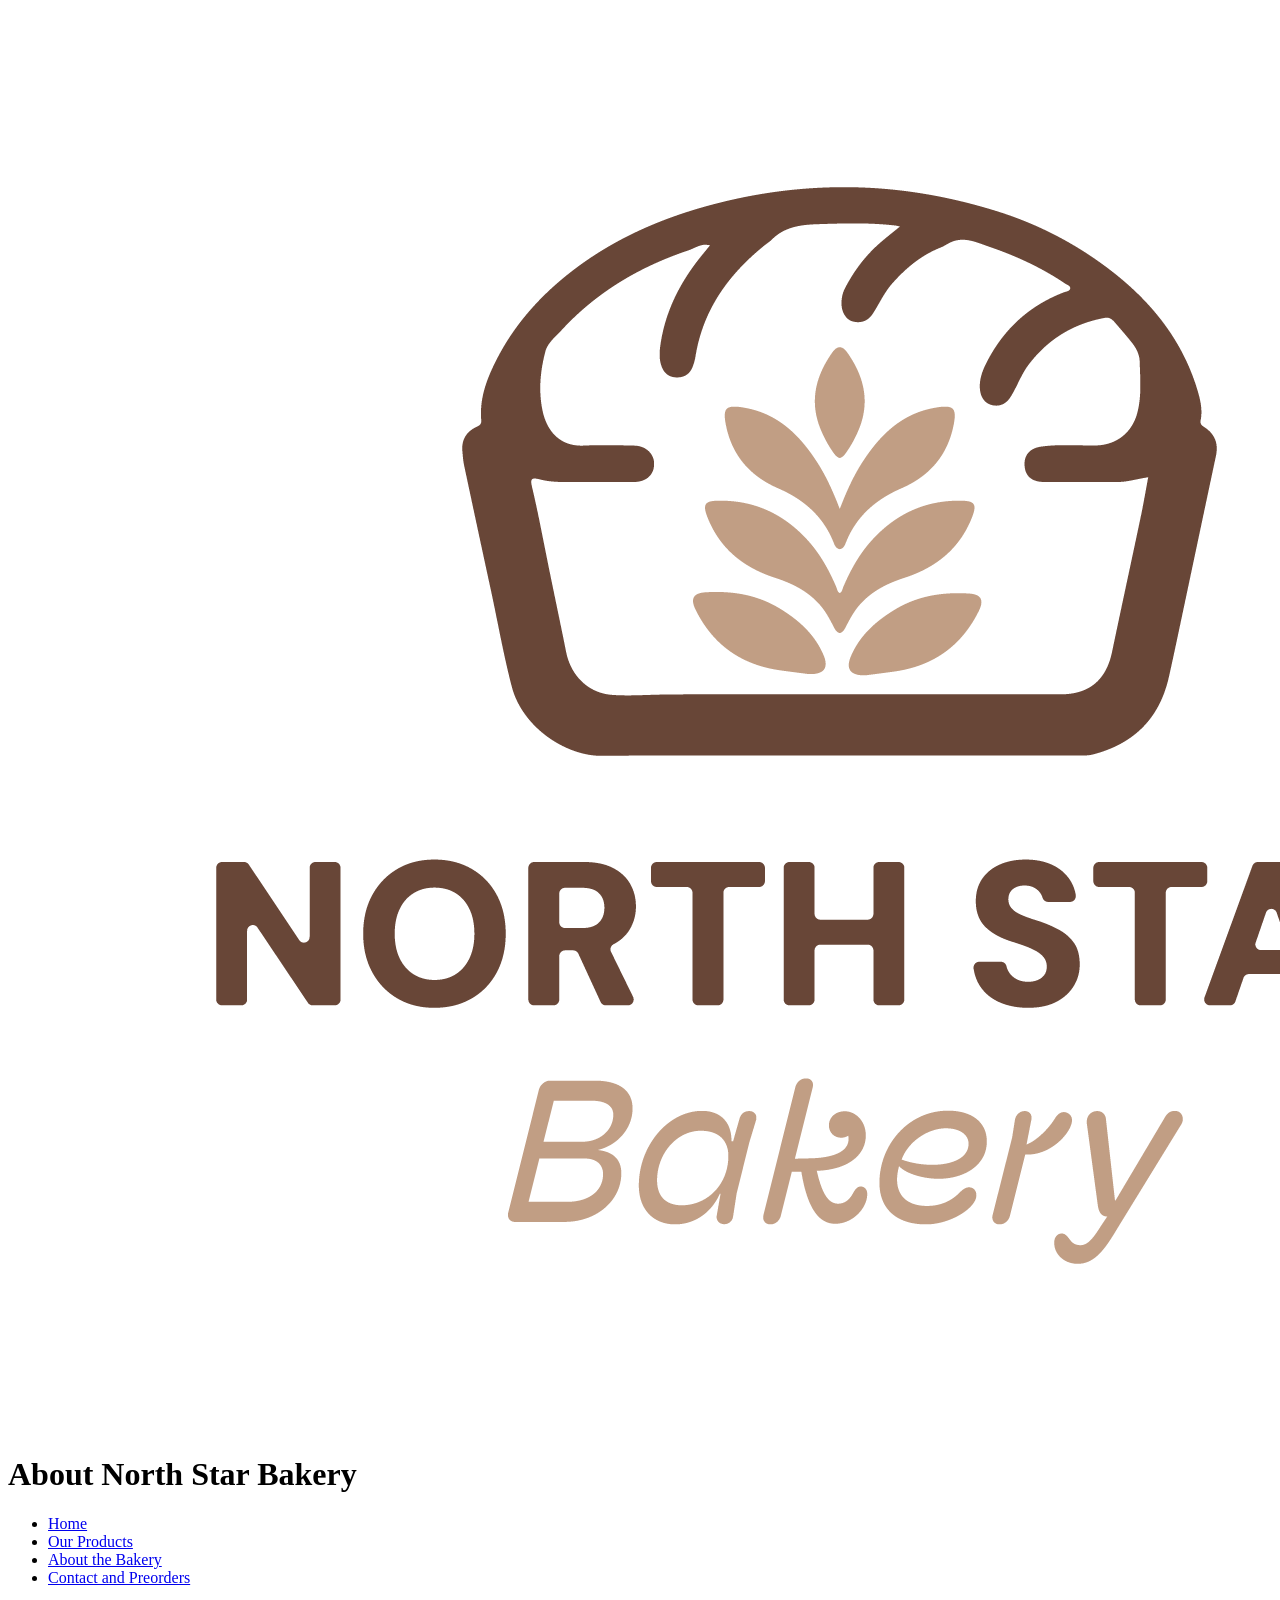
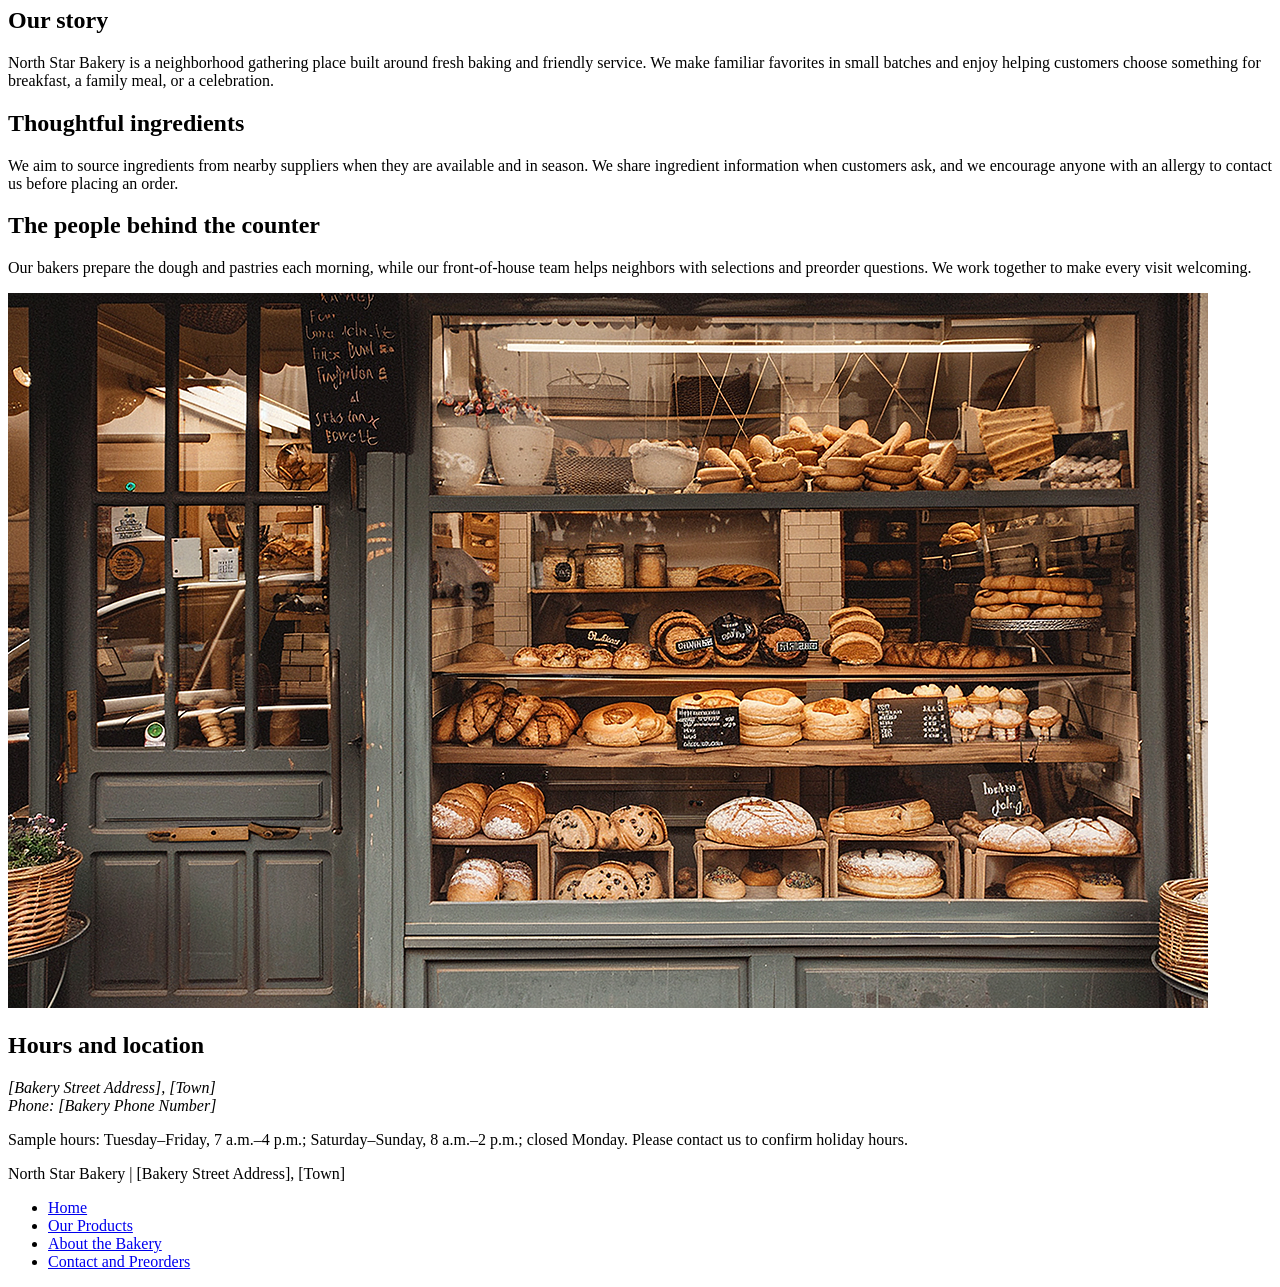
==== about.html @ 726d9771 "Add four bakery website pages" ====
<!doctype html>
<html lang="en">
<head>
  <meta charset="utf-8">
  <meta name="viewport" content="width=device-width, initial-scale=1">
  <title>North Star Bakery | About Us</title>
</head>
<body>
  <header>
    <a href="index.html"><img src="Bakery_c/bakery-logo_c.png" alt="North Star Bakery logo"></a>
    <h1>About North Star Bakery</h1>
    <nav aria-label="Main navigation">
      <ul>
        <li><a href="index.html">Home</a></li>
        <li><a href="products.html">Our Products</a></li>
        <li><a href="about.html">About the Bakery</a></li>
        <li><a href="contact.html">Contact and Preorders</a></li>
      </ul>
    </nav>
  </header>
  <main>
    <section aria-labelledby="story-heading">
      <h2 id="story-heading">Our story</h2>
      <p>North Star Bakery is a neighborhood gathering place built around fresh baking and friendly service. We make familiar favorites in small batches and enjoy helping customers choose something for breakfast, a family meal, or a celebration.</p>
    </section>
    <section aria-labelledby="sourcing-heading">
      <h2 id="sourcing-heading">Thoughtful ingredients</h2>
      <p>We aim to source ingredients from nearby suppliers when they are available and in season. We share ingredient information when customers ask, and we encourage anyone with an allergy to contact us before placing an order.</p>
    </section>
    <section aria-labelledby="team-heading">
      <h2 id="team-heading">The people behind the counter</h2>
      <p>Our bakers prepare the dough and pastries each morning, while our front-of-house team helps neighbors with selections and preorder questions. We work together to make every visit welcoming.</p>
      <img src="Bakery_c/bakery-storefront_c.png" alt="North Star Bakery storefront where the team welcomes neighborhood customers">
    </section>
    <section aria-labelledby="hours-heading">
      <h2 id="hours-heading">Hours and location</h2>
      <address>[Bakery Street Address], [Town]<br>Phone: [Bakery Phone Number]</address>
      <p>Sample hours: Tuesday–Friday, 7 a.m.–4 p.m.; Saturday–Sunday, 8 a.m.–2 p.m.; closed Monday. Please contact us to confirm holiday hours.</p>
    </section>
  </main>
  <footer>
    <p>North Star Bakery | [Bakery Street Address], [Town]</p>
    <nav aria-label="Footer navigation">
      <ul>
        <li><a href="index.html">Home</a></li>
        <li><a href="products.html">Our Products</a></li>
        <li><a href="about.html">About the Bakery</a></li>
        <li><a href="contact.html">Contact and Preorders</a></li>
      </ul>
    </nav>
  </footer>
</body>
</html>
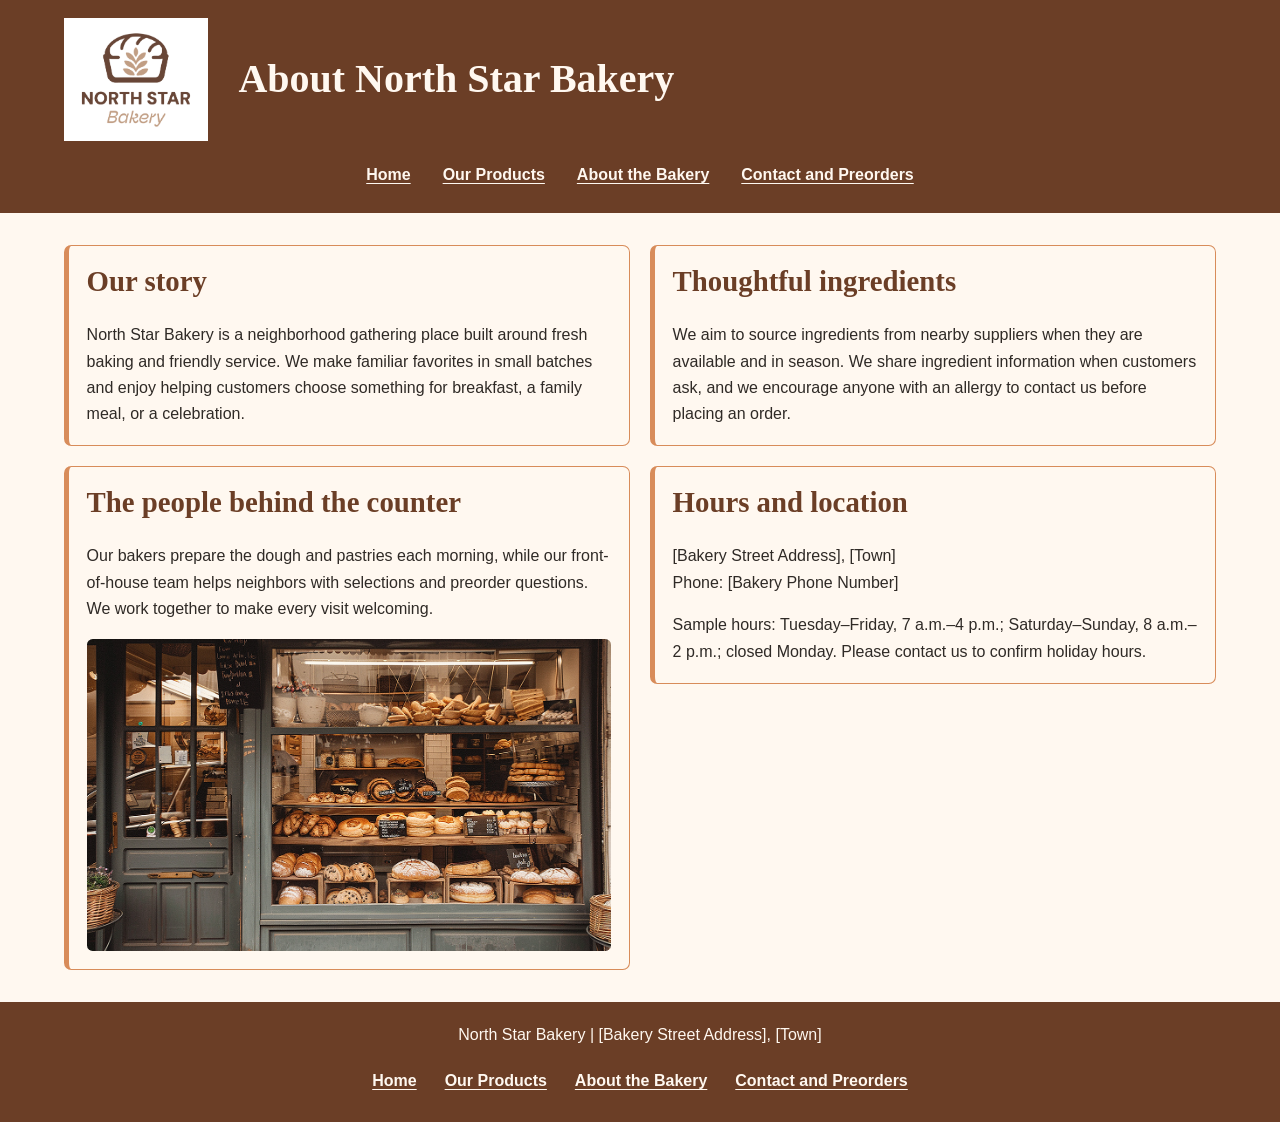
==== commit a82c0a96: "Add responsive styles to bakery website" ====
--- a/about.html
+++ b/about.html
@@ -3,10 +3,11 @@
 <head>
   <meta charset="utf-8">
   <meta name="viewport" content="width=device-width, initial-scale=1">
+  <link rel="stylesheet" href="styles.css">
   <title>North Star Bakery | About Us</title>
 </head>
 <body>
-  <header>
+  <header class="site-header">
     <a href="index.html"><img src="Bakery_c/bakery-logo_c.png" alt="North Star Bakery logo"></a>
     <h1>About North Star Bakery</h1>
     <nav aria-label="Main navigation">
@@ -18,7 +19,7 @@
       </ul>
     </nav>
   </header>
-  <main>
+  <main class="page-main">
     <section aria-labelledby="story-heading">
       <h2 id="story-heading">Our story</h2>
       <p>North Star Bakery is a neighborhood gathering place built around fresh baking and friendly service. We make familiar favorites in small batches and enjoy helping customers choose something for breakfast, a family meal, or a celebration.</p>
@@ -38,7 +39,7 @@
       <p>Sample hours: Tuesday–Friday, 7 a.m.–4 p.m.; Saturday–Sunday, 8 a.m.–2 p.m.; closed Monday. Please contact us to confirm holiday hours.</p>
     </section>
   </main>
-  <footer>
+  <footer class="site-footer">
     <p>North Star Bakery | [Bakery Street Address], [Town]</p>
     <nav aria-label="Footer navigation">
       <ul>
--- a/styles.css
+++ b/styles.css
@@ -0,0 +1,329 @@
+/* North Star Bakery visual design */
+:root {
+  color-scheme: light;
+  --cream: #FFF8F0;
+  --brown: #6B3E26;
+  --peach: #D88C5A;
+  --charcoal: #2F2A26;
+  --heading-font: Georgia, "Times New Roman", serif;
+  --body-font: Arial, Helvetica, sans-serif;
+}
+
+* {
+  box-sizing: border-box;
+}
+
+html {
+  background: var(--cream);
+}
+
+body {
+  margin: 0;
+  background: var(--cream);
+  color: var(--charcoal);
+  font-family: var(--body-font);
+  font-size: 1rem;
+  line-height: 1.65;
+}
+
+.site-header {
+  display: flex;
+  flex-direction: column;
+  align-items: center;
+  gap: 0.9rem;
+  padding: 1.25rem 1rem;
+  background: var(--brown);
+  color: var(--cream);
+  text-align: center;
+}
+
+.site-header > a img {
+  display: block;
+  width: min(9rem, 40vw);
+  height: auto;
+}
+
+h1,
+h2,
+h3 {
+  font-family: var(--heading-font);
+  line-height: 1.2;
+}
+
+.site-header h1 {
+  margin: 0;
+  color: var(--cream);
+  font-size: clamp(1.7rem, 5vw, 2.5rem);
+}
+
+nav ul {
+  display: flex;
+  flex-direction: column;
+  align-items: center;
+  gap: 0.45rem;
+  margin: 0;
+  padding: 0;
+  list-style: none;
+}
+
+nav a {
+  display: inline-block;
+  padding: 0.45rem 0.7rem;
+  border-radius: 0.3rem;
+  color: var(--cream);
+  font-weight: 700;
+  text-decoration: underline;
+  text-underline-offset: 0.18em;
+}
+
+nav a:hover,
+nav a:focus-visible {
+  background: var(--peach);
+  color: var(--charcoal);
+}
+
+.page-main {
+  display: flex;
+  flex-direction: column;
+  gap: 1.15rem;
+  width: min(100% - 2rem, 72rem);
+  margin: 0 auto;
+  padding: 1.4rem 0 2rem;
+}
+
+.page-main > p {
+  margin: 0;
+}
+
+.page-main section {
+  min-width: 0;
+  padding: 1.1rem;
+  border: 1px solid var(--peach);
+  border-left: 0.35rem solid var(--peach);
+  border-radius: 0.45rem;
+  background: var(--cream);
+}
+
+h2 {
+  margin-top: 0;
+  color: var(--brown);
+  font-size: clamp(1.35rem, 3.5vw, 1.8rem);
+}
+
+p:last-child {
+  margin-bottom: 0;
+}
+
+a {
+  color: var(--brown);
+  text-underline-offset: 0.16em;
+}
+
+a:hover,
+a:focus-visible {
+  color: var(--charcoal);
+}
+
+img,
+picture {
+  max-width: 100%;
+}
+
+.page-main img {
+  display: block;
+  height: auto;
+  border-radius: 0.35rem;
+}
+
+figure {
+  margin: 1rem 0;
+}
+
+figcaption {
+  margin-top: 0.5rem;
+  color: var(--charcoal);
+  font-size: 0.95rem;
+}
+
+audio {
+  display: block;
+  width: min(100%, 36rem);
+  margin-top: 0.7rem;
+}
+
+form {
+  display: flex;
+  flex-direction: column;
+  gap: 1rem;
+}
+
+fieldset {
+  display: flex;
+  flex-direction: column;
+  gap: 0.8rem;
+  min-width: 0;
+  margin: 0;
+  padding: 1rem;
+  border: 1px solid var(--brown);
+  border-radius: 0.4rem;
+}
+
+legend {
+  padding: 0 0.35rem;
+  color: var(--brown);
+  font-family: var(--heading-font);
+  font-weight: 700;
+}
+
+form p {
+  display: flex;
+  flex-direction: column;
+  gap: 0.35rem;
+  margin: 0;
+}
+
+label {
+  font-weight: 700;
+}
+
+input,
+select,
+textarea,
+button {
+  font: inherit;
+}
+
+input,
+select,
+textarea {
+  width: 100%;
+  padding: 0.65rem;
+  border: 1px solid var(--brown);
+  border-radius: 0.3rem;
+  background: var(--cream);
+  color: var(--charcoal);
+}
+
+textarea {
+  resize: vertical;
+}
+
+input:focus-visible,
+select:focus-visible,
+textarea:focus-visible,
+button:focus-visible,
+a:focus-visible {
+  outline: 3px solid var(--peach);
+  outline-offset: 2px;
+}
+
+button {
+  align-self: flex-start;
+  padding: 0.7rem 1rem;
+  border: 2px solid var(--brown);
+  border-radius: 0.35rem;
+  background: var(--brown);
+  color: var(--cream);
+  font-weight: 700;
+  cursor: pointer;
+}
+
+button:hover {
+  background: var(--peach);
+  color: var(--charcoal);
+}
+
+.contact-details {
+  width: 100%;
+}
+
+address {
+  font-style: normal;
+}
+
+.site-footer {
+  display: flex;
+  flex-direction: column;
+  align-items: center;
+  gap: 0.8rem;
+  padding: 1.25rem 1rem;
+  background: var(--brown);
+  color: var(--cream);
+  text-align: center;
+}
+
+.site-footer p {
+  margin: 0;
+}
+
+.site-footer a {
+  color: var(--cream);
+}
+
+.site-footer a:hover,
+.site-footer a:focus-visible {
+  color: var(--cream);
+  text-decoration-thickness: 0.18em;
+}
+
+@media (min-width: 48rem) {
+  .site-header {
+    flex-direction: row;
+    flex-wrap: wrap;
+    justify-content: space-between;
+    padding: 1.1rem max(2rem, calc((100% - 72rem) / 2));
+    text-align: left;
+  }
+
+  .site-header h1 {
+    flex: 1;
+    padding: 0 1rem;
+  }
+
+  .site-header nav {
+    flex-basis: 100%;
+  }
+
+  nav ul {
+    flex-direction: row;
+    justify-content: center;
+    flex-wrap: wrap;
+    gap: 0.6rem;
+  }
+
+  .page-main {
+    flex-direction: row;
+    flex-wrap: wrap;
+    align-items: flex-start;
+    gap: 1.25rem;
+    padding-top: 2rem;
+  }
+
+  .page-main > p,
+  .page-main > form,
+  .page-main > .contact-details {
+    flex: 1 1 100%;
+  }
+
+  .page-main > section {
+    flex: 1 1 calc(50% - 1.25rem);
+  }
+
+  .page-main > .contact-details {
+    flex-basis: 100%;
+  }
+
+  fieldset {
+    flex-direction: row;
+    flex-wrap: wrap;
+    align-items: flex-start;
+  }
+
+  fieldset p {
+    flex: 1 1 16rem;
+  }
+
+  .site-footer nav ul {
+    gap: 0.35rem;
+  }
+}
